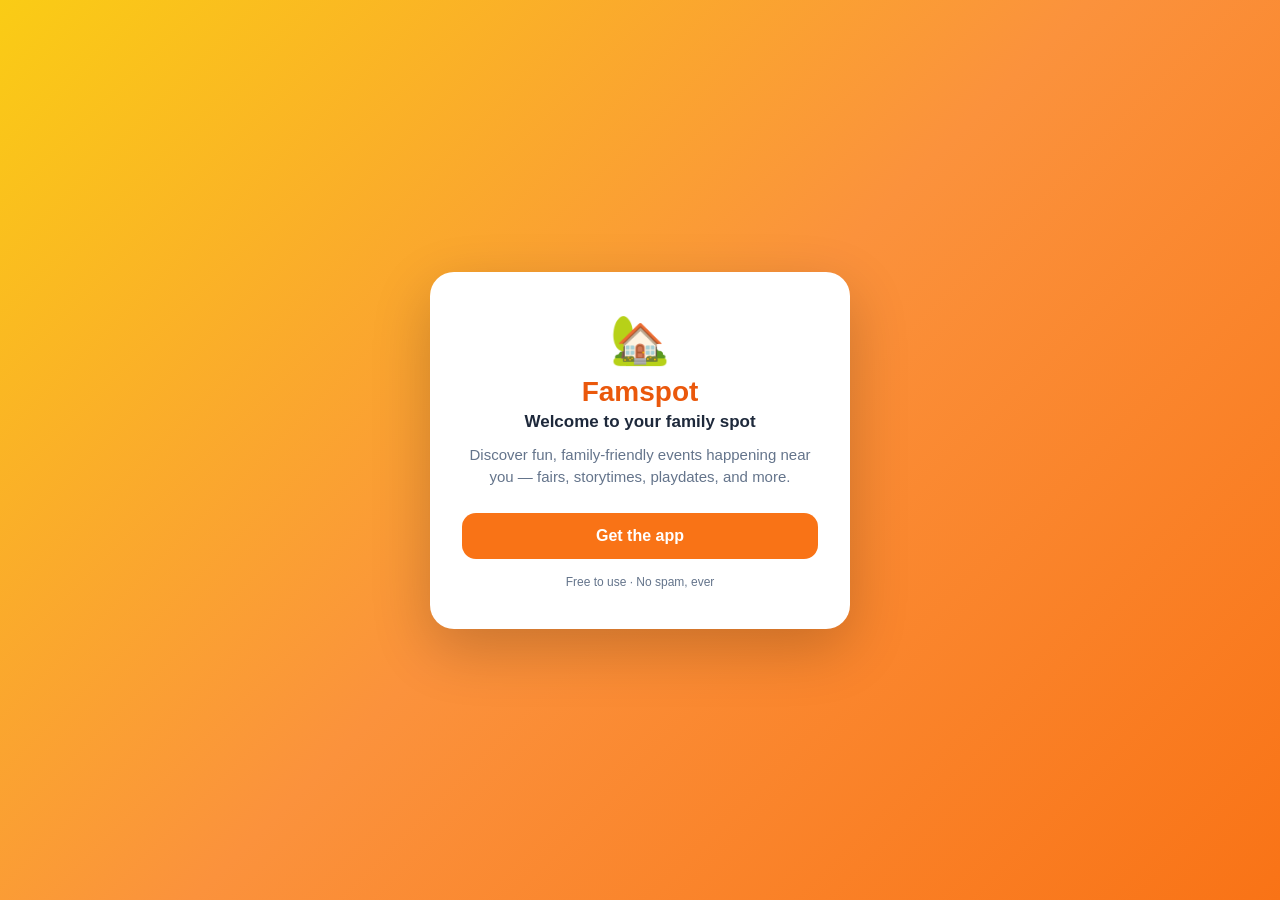
==== event/index.html @ 3ad56b73 "Add event share landing page Copies the web-deploy/event folder from the Famspot app repo: the share" ====
<!DOCTYPE html>
<html lang="en">
<head>
  <meta charset="UTF-8" />
  <meta name="viewport" content="width=device-width, initial-scale=1.0" />
  <title>Famspot — Find family-friendly events near you</title>
  <meta name="description" content="Famspot helps families discover fun local events near their ZIP code." />
  <link rel="icon" href="favicon.png" />
  <link rel="stylesheet" href="style.css" />
</head>
<body>
  <main class="card">
    <div class="logo-badge">🏡</div>
    <h1>Famspot</h1>
    <p class="tagline">Welcome to your family spot</p>
    <p class="body">
      Discover fun, family-friendly events happening near you — fairs, storytimes,
      playdates, and more.
    </p>
    <a class="cta" href="coming-soon.html">Get the app</a>
    <p class="fine-print">Free to use · No spam, ever</p>
  </main>
</body>
</html>
---- event/style.css ----
:root {
  --primary: #f97316;
  --primary-dark: #ea580c;
  --gradient: linear-gradient(135deg, #facc15, #fb923c, #f97316);
  --text: #1e293b;
  --text-secondary: #64748b;
  --surface: #ffffff;
  --background: #f8fafc;
}

* {
  box-sizing: border-box;
}

body {
  margin: 0;
  min-height: 100vh;
  display: flex;
  align-items: center;
  justify-content: center;
  background: var(--gradient);
  font-family: -apple-system, BlinkMacSystemFont, 'Segoe UI', Roboto, sans-serif;
  padding: 24px;
}

.card {
  background: var(--surface);
  border-radius: 24px;
  padding: 40px 32px;
  max-width: 420px;
  width: 100%;
  text-align: center;
  box-shadow: 0 20px 60px rgba(0, 0, 0, 0.2);
}

.logo-badge {
  font-size: 48px;
  margin-bottom: 8px;
}

h1 {
  font-size: 28px;
  font-weight: 800;
  color: var(--primary-dark);
  margin: 0 0 4px;
}

.tagline {
  font-size: 17px;
  font-weight: 600;
  color: var(--text);
  margin: 0 0 12px;
}

.body {
  font-size: 15px;
  color: var(--text-secondary);
  line-height: 1.5;
  margin: 0 0 24px;
}

.cta {
  display: block;
  background: var(--primary);
  color: #fff;
  text-decoration: none;
  font-weight: 700;
  padding: 14px 20px;
  border-radius: 14px;
  margin-bottom: 12px;
  transition: transform 0.1s ease;
}

.cta:active {
  transform: scale(0.98);
}

.cta-secondary {
  background: transparent;
  color: var(--primary-dark);
  border: 2px solid var(--primary);
}

.fine-print {
  font-size: 12px;
  color: var(--text-secondary);
  margin: 16px 0 0;
}
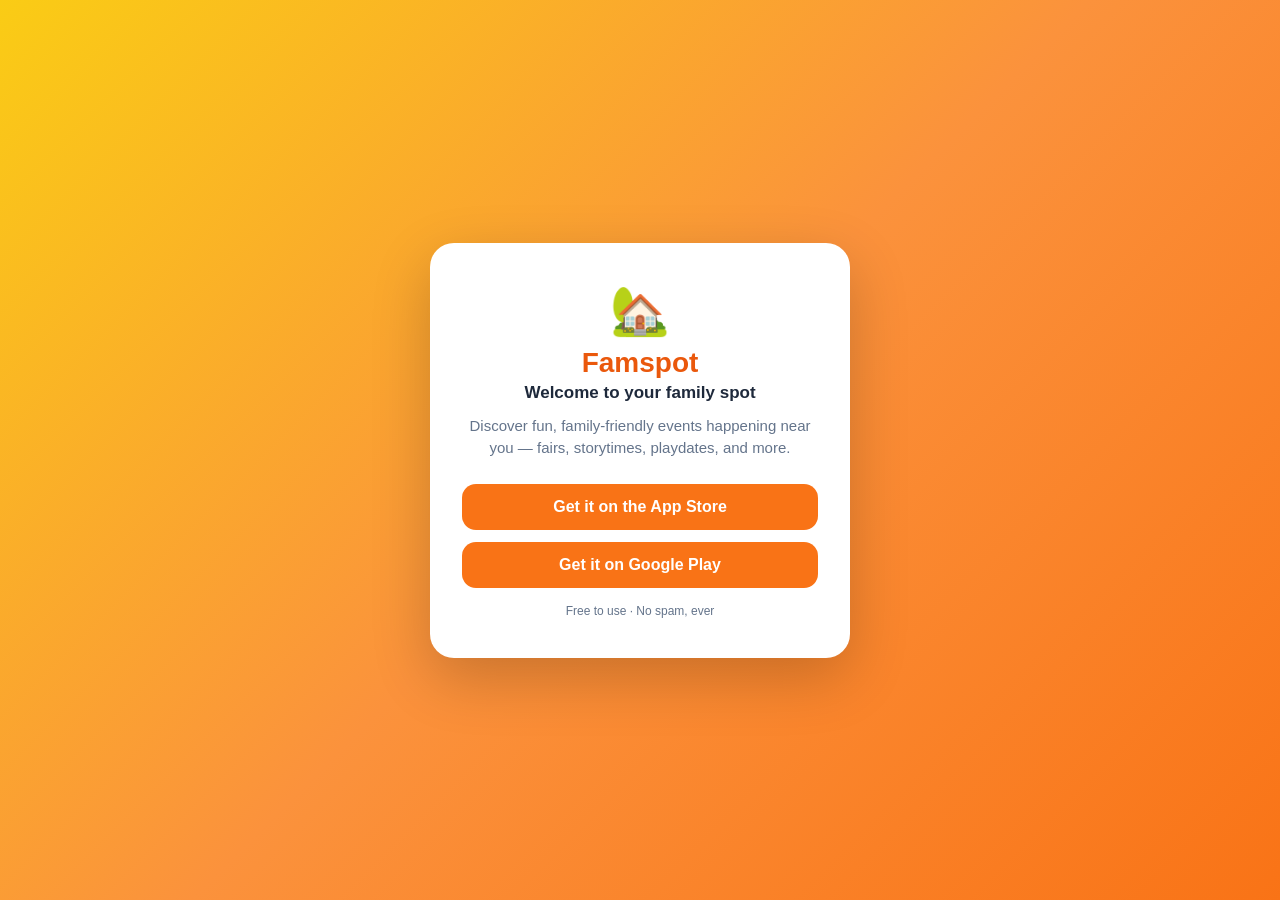
==== commit d46e4919: "Link event landing page to App Store and Google Play Co-authored-by: Copilot App <223556219+Copilot@" ====
--- a/event/index.html
+++ b/event/index.html
@@ -17,7 +17,8 @@
       Discover fun, family-friendly events happening near you — fairs, storytimes,
       playdates, and more.
     </p>
-    <a class="cta" href="coming-soon.html">Get the app</a>
+    <a class="cta" href="https://apps.apple.com/us/app/famspot-family-spot/id6816765370">Get it on the App Store</a>
+    <a class="cta" href="https://play.google.com/store/apps/details?id=com.famspotapp.famspot">Get it on Google Play</a>
     <p class="fine-print">Free to use · No spam, ever</p>
   </main>
 </body>
